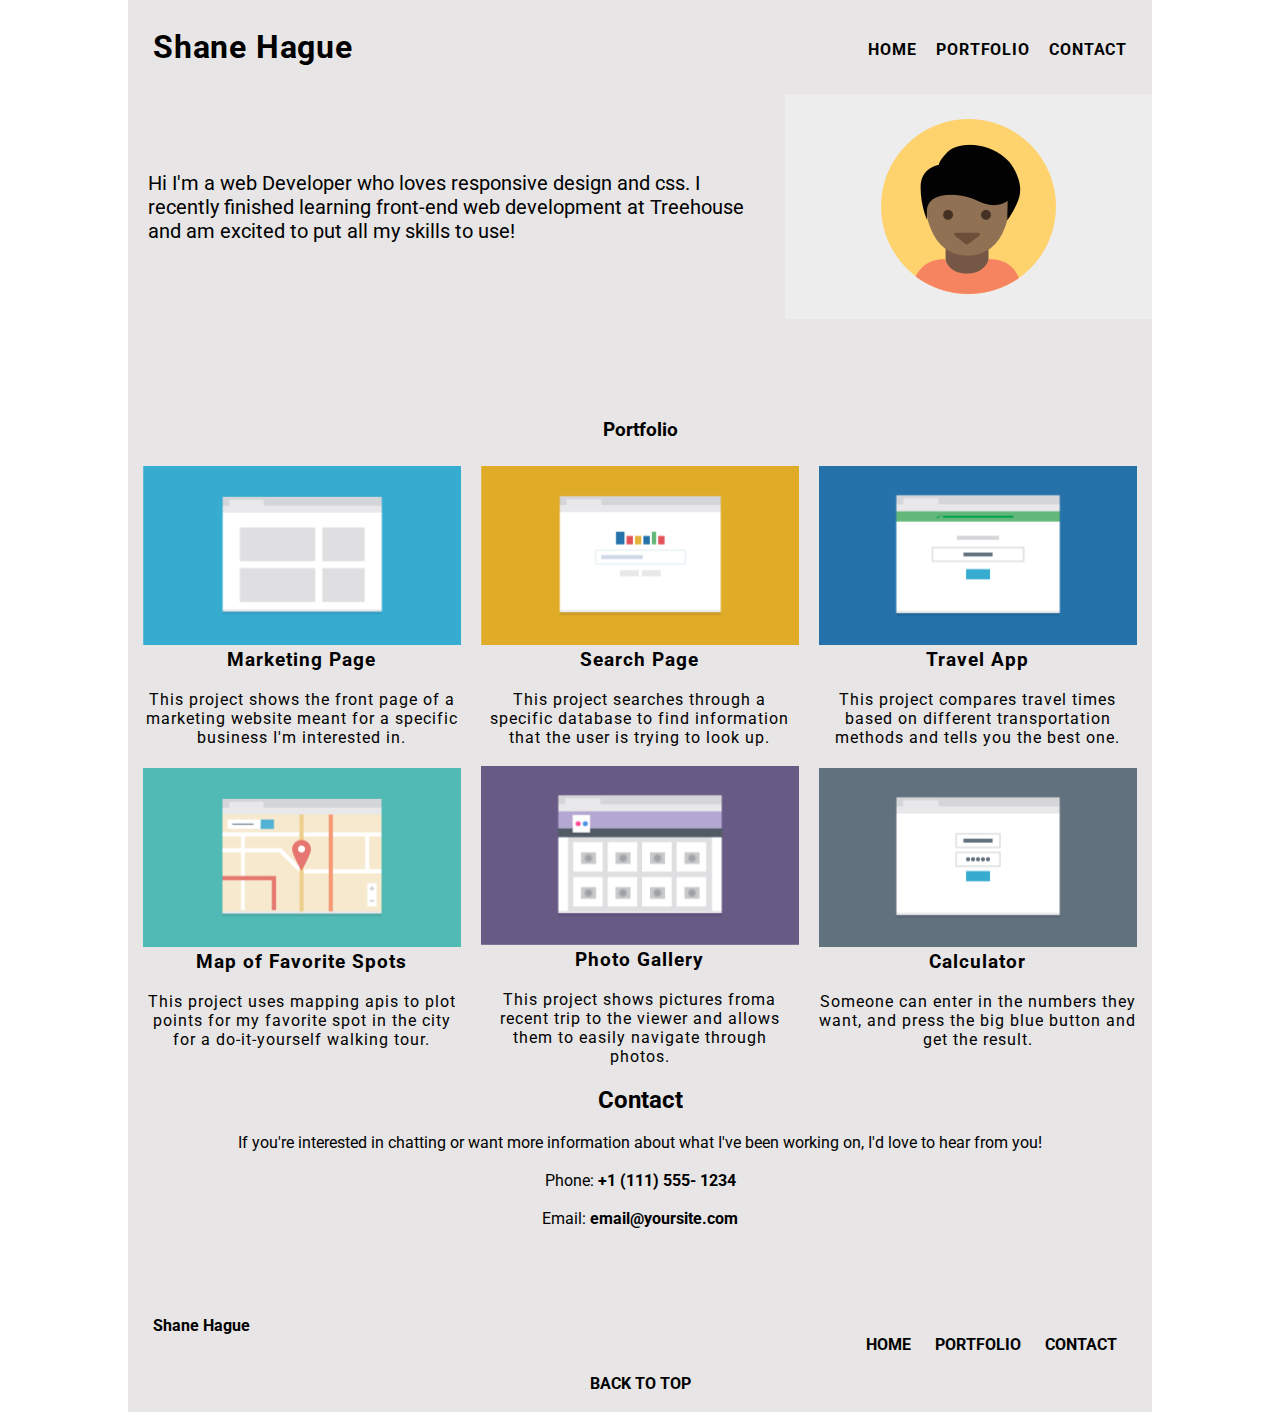
==== Project-2/index.html @ 71e4970a "Hi" ====
<!DOCTYPE html>
<html lang="en">
 <head>
  <meta charset="UTF-8">
  <meta name="viewport" content="width=device-width, initial-scale=1.0">
  <link rel="stylesheet" href="css/styles.css">
  <link rel="preconnect" href="https://fonts.googleapis.com">
<link rel="preconnect" href="https://fonts.gstatic.com" crossorigin>
<link href="https://fonts.googleapis.com/css2?family=Roboto&display=swap" rel="stylesheet">

   

  <title>Portfolio</title>
</head>
<body>
  <header>
<nav>
    <h1>Shane Hague</h1>
    <ul class="top-nav">
      <li><a href="index.html"><strong>Home</strong></a></li>
      <li><a href="#portfolio"><strong>Portfolio</strong></a></li>
      <li><a href="#contact"><strong>Contact</strong></a></li>
    </ul>
</nav>
 </header>
  <div class="section1">
    <img class="profile-pic" src="images/responsive-layout-profile.png" alt="responsive-layout-profile pic"/>
  
    <p class="bio">
      Hi I'm a web Developer who loves responsive design and css. I recently finished learning front-end web development at Treehouse and am excited to put all my skills to use!
    </p>

    </div>
    

    <div class="container">
      <div class="port" id='portfolio'><h3>Portfolio</h3> </div>
        <div class="col box-1">
        <img src="images/portfolio-1.png"  alt="Marketing photo" >
         <h3>Marketing Page</h3>
         <br>
         <p>This project shows the front page of a marketing website meant for a specific business I'm interested in.</p>
        </div>
        <div class="col box-2">
            <img src="images/portfolio-2.png"  alt="Photo of Search Engine">
          <h3>Search Page</h3>
          <br>
          <p>This project searches through a specific database to find information that the user is trying to look up.</p>
        </div>
        <div class="col box-3">
            <img src="images/portfolio-3.png" alt="Photo of Travel website">
          <h3>Travel App</h3>
          <br>
          <p>This project compares travel times based on different transportation methods and tells you the best one.</p>
        </div>
        <div class="col box-4">
            <img src="images/portfolio-4.png" alt="Photo of a map" >
          <h3>Map of Favorite Spots</h3>
          <br>
          <p>This project uses mapping apis to plot points for my favorite spot in the city for a do-it-yourself walking tour.</p>
        </div>
        <div class="col box-5">
            <img src="images/portfolio-5.png" alt="Photo Gallery" >
          <h3>Photo Gallery</h3>
          <br>
          <p>This project shows pictures froma recent trip to the viewer and allows them to easily navigate through photos.</p>
        </div>
        <div class="col box-6">
            <img src="images/portfolio-6.png" alt="Photo of a calculator">
          <h3>Calculator</h3>
          <br>
          <p>Someone can enter in the numbers they want, and press the big blue button and get the result.</p>
        </div>
      </div>



<footer>
   <section id="contact"> <h2>Contact</h2> </section>
    <br>
    <p>If you're interested in chatting or want more information about what I've been working on, I'd love to hear from you!</p>
    <br>
    <p>Phone: <strong>+1 (111) 555- 1234</strong></p>
    <br>
    <p>Email: <strong>email@yoursite.com</strong></p>
    <br>
    <br>

        <h4 class="name">Shane Hague</h4>
        <ul class="footer-nav">
          <li class="full"><a href="#top"><strong>Home</strong></a></li>
          <li class="full"><a href="#portfolio"><strong>Portfolio</strong></a></li>
          <li class="full"><a href="#contact"><strong>Contact</strong></a></li>
        </ul>
     <p><a href="index.html" style="color: black"><strong>Back to top</strong></a></p>
     <br>
</footer>
</body>

</html>
---- Project-2/css/styles.css ----
* {
    box-sizing: border-box;
    margin: 0;
    padding: 0
      }

  body {
    margin: 0 auto;
    max-width: 1024px;
    font-family: 'Roboto', sans-serif;
  }

  ul {
    list-style: none;
    padding-left: 0;
  }
  
  .profile-pic{
    margin:auto;
  }
  
  .section1{
    background-color: rgb(231, 229, 229);
  }
 
  .bio {
    width: 100%;
    padding: 20px;
    text-align: left;
    margin: auto;
    font-size: 1.25em;
  }


  .port {
    flex-basis: 100%;
    background-color: rgb(231, 229, 229);
    text-align: center;
    margin-bottom: 20px;
    
  }

  nav {
    font-weight: 400;
    font-family: 'Roboto', sans-serif;
    letter-spacing: .05em;
    background-color: rgb(231, 229, 229);
    padding: 25px;
  }

  h1, .top-nav {
    text-align: center;
  }
  
  
  h1 a, .top-nav a {
    color: rgb(44, 44, 44);
  }

  
  .top-nav li {
    padding: 10px 0;
    margin: 5px auto;
  
  }
  
  .top-nav a {
    text-transform: uppercase;
  }


  .container {
    padding: 5px;
    background-color:rgb(231, 229, 229);
  }

  .col {
    margin: 0px;
    min-height: 300px;
    color: rgb(0, 0, 0);
    text-align: center;
    letter-spacing: 1px;
    padding-top: 5px;
  }

  .box-1 {
    margin: auto;
  }
  
  .box-2 {
    margin: auto;
  }
  
  .box-3 {
    margin: auto;
  }
  
  .box-4 {
    margin: auto;
  }
  
  .box-5 {
    margin: auto;
  }
  
  .box-6 {
    margin: auto;
  }
  img {
    max-width: 100%;
}

/* Footer */

  footer {
    padding-top: 15px;
    display: flex;
    flex-direction: column;
    color: black;
    background-color: rgb(231, 229, 229);
    text-align: center;
    justify-content: space-between;
    margin-top: auto;
    height: auto; 
  }

  .footer-nav{
    text-align: right;
    margin-bottom: 20px;
    margin-right: 35px;
   }

   .name {
    text-align: left;
    margin-top: 50px;
    margin-left: 25px;
   }


  ul {
    list-style: none;
  }
  
  a {
    text-decoration: none;
    text-transform: uppercase;
    color: rgb(0, 0, 0);
  }

  
  .full {
    display: none;
  }

  html, body {
    height: 100%;
  }
  
  /* Media Queries */
  @media (min-width: 768px) {
    .container {
      display: flex;
      flex-wrap: wrap;
      padding-top: 100px;
    }


    .col {
      flex-basis: calc(50% - 20px);
    }
    .section1 {
      display: flex;
      flex-direction: row-reverse;
      background-color: rgb(231, 229, 229);
    }

    .top {
      display: none;
    }
    .full {
      display: inline-block;
      margin-left: 20px;
    }
  
  
    .top-nav {
      margin-top: 0;
    }
  
    .top-nav li {
      display: inline-block;
      width: auto;
      margin-right: 15px;
      background-color: transparent;
    }
  
    .top-nav li:last-child {
      margin-right: 0;
    }
  
    .top-nav a {
      color: black;
    }
  }

    @media (min-width: 1024px) {
      .col {
        flex-basis: calc(33.333% - 20px);
      }
      nav {
        display: flex;
        justify-content: space-between;
        align-items: center;
      }
      .top-nav, 
      .top-nav li {
        width: initial;
        margin-bottom: 0;
      }
    }
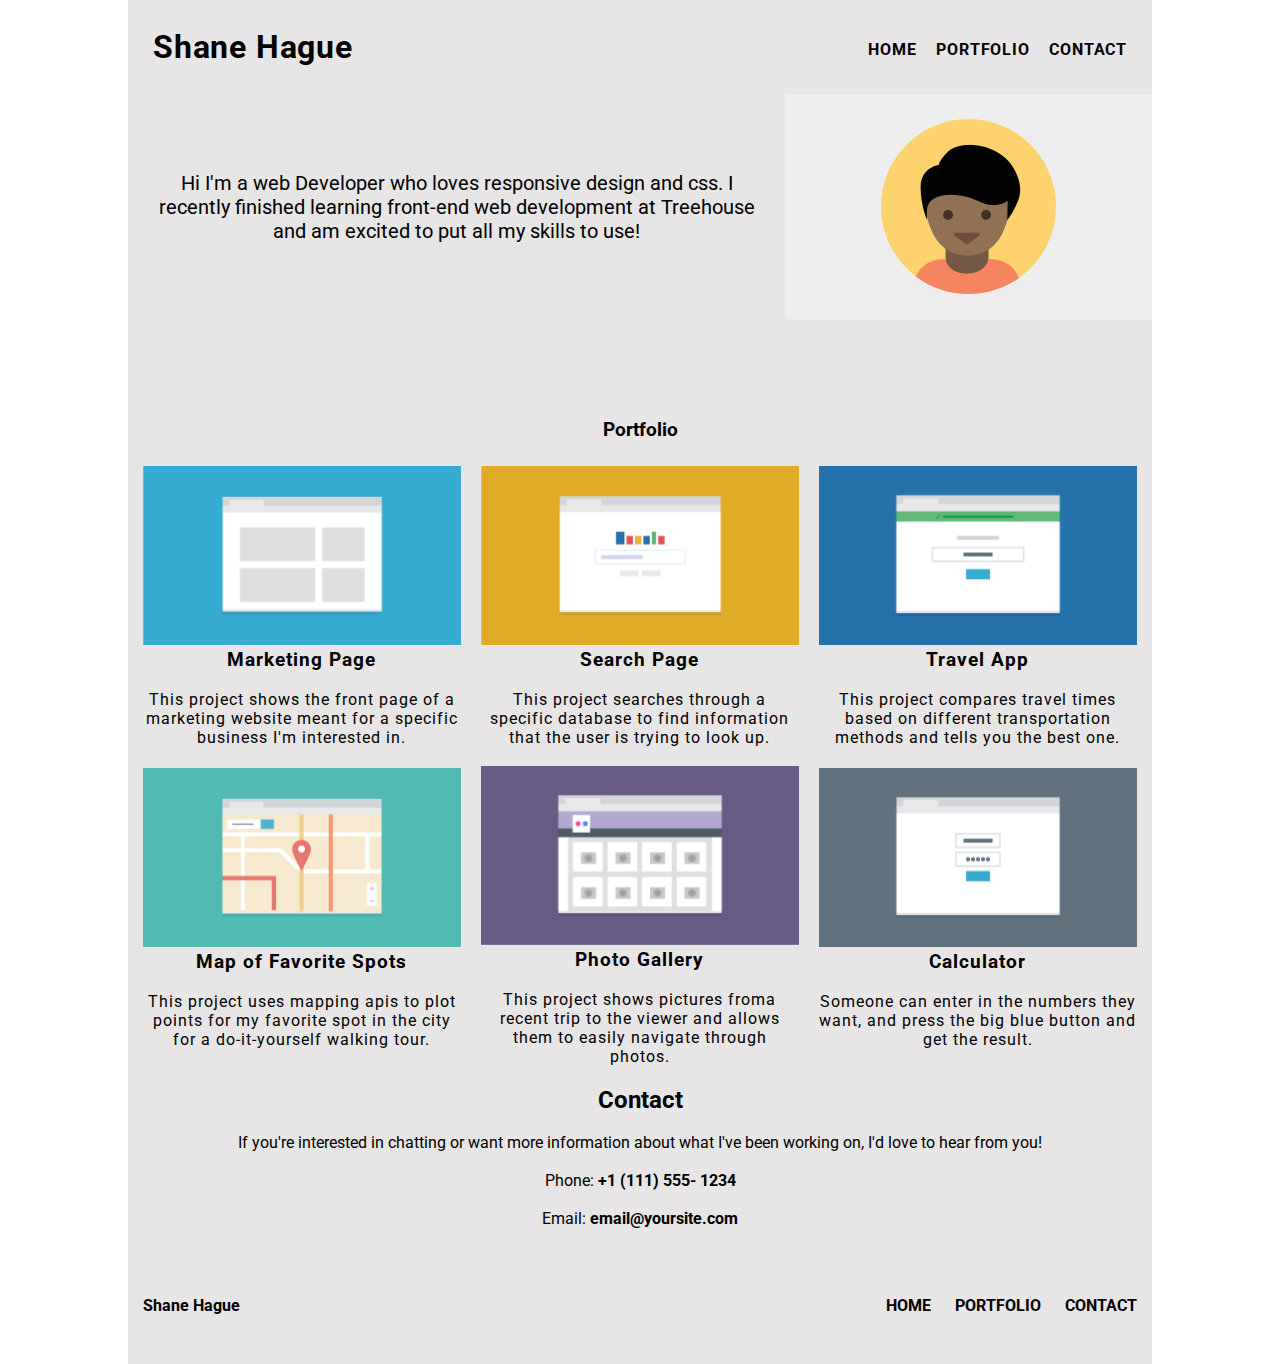
==== commit 26920914: "Updated Back to Top" ====
--- a/Project-2/index.html
+++ b/Project-2/index.html
@@ -86,13 +86,16 @@
     <br>
     <br>
 
-        <h4 class="name">Shane Hague</h4>
-        <ul class="footer-nav">
-          <li class="full"><a href="#top"><strong>Home</strong></a></li>
-          <li class="full"><a href="#portfolio"><strong>Portfolio</strong></a></li>
-          <li class="full"><a href="#contact"><strong>Contact</strong></a></li>
-        </ul>
-     <p><a href="index.html" style="color: black"><strong>Back to top</strong></a></p>
+    <div class="sub-footer">
+      <h4 class="name">Shane Hague</h4>
+      <ul class="footer-nav">
+        <li class="top"><a href="#top"><strong>Back to top</strong></a></li>
+        <li class="full"><a href="#top"><strong>Home</strong></a></li>
+        <li class="full"><a href="#portfolio"><strong>Portfolio</strong></a></li>
+        <li class="full"><a href="#contact"><strong>Contact</strong></a></li>
+      </ul>
+    </div>
+     
      <br>
 </footer>
 </body>
--- a/Project-2/css/styles.css
+++ b/Project-2/css/styles.css
@@ -27,7 +27,7 @@
   .bio {
     width: 100%;
     padding: 20px;
-    text-align: left;
+    text-align: center;
     margin: auto;
     font-size: 1.25em;
   }
@@ -204,6 +204,19 @@
     }
   }
 
+  .sub-footer{
+    display: flex;
+    flex-direction: row;
+    align-items: center;
+    justify-content: space-between;
+    padding: 30px 15px;
+  }
+  
+  .sub-footer > * {
+    margin: 0;
+  }
+
+
     @media (min-width: 1024px) {
       .col {
         flex-basis: calc(33.333% - 20px);
